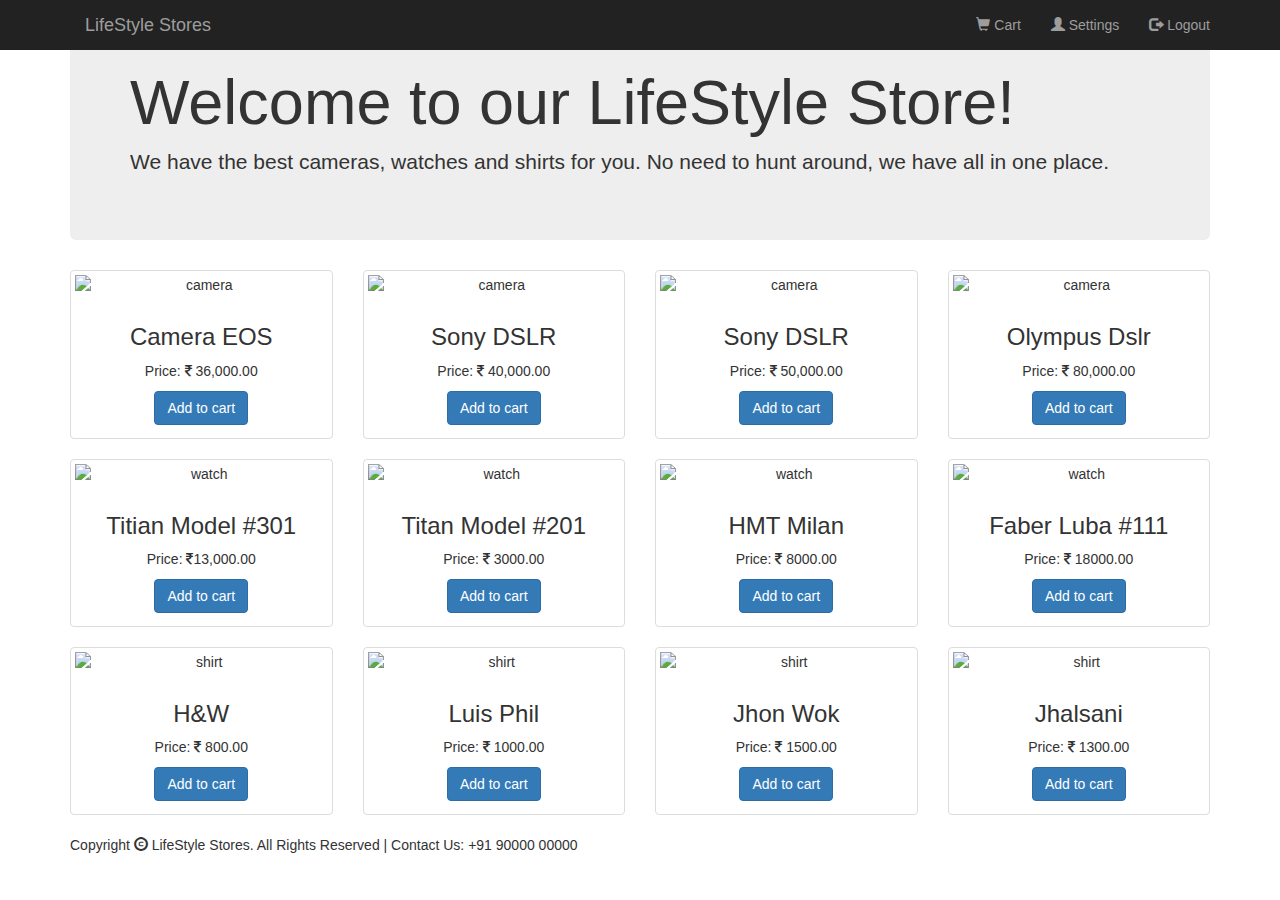
==== product.html @ a0918832 "Add files via upload" ====
<html>
	<head>
		<title>LifeStyle Stores</title>
		<!-- link to Bootstrap minified css-->
		<link rel="stylesheet" href="https://maxcdn.bootstrapcdn.com/bootstrap/3.3.7/css/bootstrap.min.css" integrity="sha384-BVYiiSIFeK1dGmJRAkycuHAHRg32OmUcww7on3RYdg4Va+PmSTsz/K68vbdEjh4u" crossorigin="anonymous">
		<!-- link to Jquery minified-->
		<script src="https://ajax.googleapis.com/ajax/libs/jquery/1.12.4/jquery.min.js"></script>
		<!-- link to Bootstrap JS -->
		<script src="https://maxcdn.bootstrapcdn.com/bootstrap/3.3.7/js/bootstrap.min.js" integrity="sha384-Tc5IQib027qvyjSMfHjOMaLkfuWVxZxUPnCJA7l2mCWNIpG9mGCD8wGNIcPD7Txa" crossorigin="anonymous"></script>
		<!-- link to fontawesome CSS-->
		<link rel="stylesheet" href="https://cdnjs.cloudflare.com/ajax/libs/font-awesome/4.7.0/css/font-awesome.min.css">
		<!-- link to external CSS -->
		<link rel="stylesheet" type="text/css" href="index.css">
	</head>
	<body>
		<nav class="nav navbar-inverse navbar-fixed-top">
			<div class="container">
				<div class="navbar-header">
					<button type="button" class="navbar-toggle" data-toggle="collapse" data-target="#mynavBar">
						<span class="icon-bar"></span>
						<span class="icon-bar"></span>
						<span class="icon-bar"></span>
					</button>
					<a href="index.html" class="navbar-brand">LifeStyle Stores</a>
				</div>
				<div class="collapse navbar-collapse" id="mynavBar">
					<ul class="nav navbar-nav navbar-right">
						<li><a href="cart.html"><span class="glyphicon glyphicon-shopping-cart"></span> Cart</a></li>
						<li><a href="setting.html"><span class="glyphicon glyphicon-user"></span> Settings</a></li>
						<li><a href="logout.html"><span class="glyphicon glyphicon-log-out"></span> Logout</a></li>
					</ul>
				</div>
			</div>
		</nav>
		<div class="container panel-margin">
			<div class="jumbotron">
				<h1>Welcome to our LifeStyle Store!</h1>
				<p>We have the best cameras, watches and shirts for you. No need to hunt
					around, we have all in one place.</p>
			</div>
			<div class="row text-center">
				<div class="col-md-3 col-sm-6">
					<div class="thumbnail">
						<img src="image/4.jpg" alt="camera">
						<div class="caption">
							<h3>Camera EOS</h3>
							<p>Price: <i class="fa fa-rupee"></i> 36,000.00</p>
							<button type="button" class="btn btn-primary">Add to cart</button>
						</div>
					</div>
				</div>
				<div class="col-md-3 col-sm-6">
					<div class="thumbnail">
						<img src="image/2.jpg" alt="camera">
						<div class="caption">
							<h3>Sony DSLR</h3>
							<p>Price: <i class="fa fa-rupee"></i> 40,000.00</p>
							<button type="button" class="btn btn-primary">Add to cart</button>
						</div>
					</div>
				</div>
				<div class="col-md-3 col-sm-6">
					<div class="thumbnail">
						<img src="image/3.jpg" alt="camera">
						<div class="caption">
							<h3>Sony DSLR</h3>
							<p>Price: <i class="fa fa-rupee"></i> 50,000.00</p>
							<button type="button" class="btn btn-primary">Add to cart</button>
						</div>
					</div>
				</div>
				<div class="col-md-3 col-sm-6">
					<div class="thumbnail">
						<img src="image/1.jpg" alt="camera">
						<div class="caption">
							<h3>Olympus Dslr</h3>
							<p>Price: <i class="fa fa-rupee"></i> 80,000.00</p>
							<button type="button" class="btn btn-primary">Add to cart</button>
						</div>
					</div>
				</div>
			</div>
			<div class="row text-center">
				<div class="col-md-3 col-sm-6">
					<div class="thumbnail">
						<img src="image/9.jpg" alt="watch">
						<div class="caption">
							<h3>Titian Model #301</h3>
							<p>Price: <i class="fa fa-rupee"></i>13,000.00</p>
							<button type="button" class="btn btn-primary">Add to cart</button>
						</div>
					</div>
				</div>
				<div class="col-md-3 col-sm-6">
					<div class="thumbnail">
						<img src="image/10.jpg" alt="watch">
						<div class="caption">
							<h3>Titan Model #201</h3>
							<p>Price: <i class="fa fa-rupee"></i> 3000.00</p>
							<button type="button" class="btn btn-primary">Add to cart</button>
						</div>
					</div>
				</div>
				<div class="col-md-3 col-sm-6">
					<div class="thumbnail">
						<img src="image/11.jpg" alt="watch">
						<div class="caption">
							<h3>HMT Milan</h3>
							<p>Price: <i class="fa fa-rupee"></i> 8000.00</p>
							<button type="button" class="btn btn-primary">Add to cart</button>
						</div>
					</div>
				</div>
				<div class="col-md-3 col-sm-6">
					<div class="thumbnail">
						<img src="image/12.jpg" alt="watch">
						<div class="caption">
                                                        <h3>Faber Luba #111</h3>
							<p>Price: <i class="fa fa-rupee"></i> 18000.00</p>
							<button type="button" class="btn btn-primary">Add to cart</button>
						</div>
					</div>
				</div>
			</div>
			<div class="row text-center">
				<div class="col-md-3 col-sm-6">
					<div class="thumbnail">
						<img src="image/8.jpg" alt="shirt">
						<div class="caption">
							<h3>H&W</h3>
							<p>Price: <i class="fa fa-rupee"></i> 800.00</p>
							<button type="button" class="btn btn-primary">Add to cart</button>
						</div>
					</div>
				</div>
				<div class="col-md-3 col-sm-6">
					<div class="thumbnail">
						<img src="image/6.jpg" alt="shirt">
						<div class="caption">
							<h3>Luis Phil</h3>
							<p>Price: <i class="fa fa-rupee"></i> 1000.00</p>
							<button type="button" class="btn btn-primary">Add to cart</button>
						</div>
					</div>
				</div>
				<div class="col-md-3 col-sm-6">
					<div class="thumbnail">
						<img src="image/14.jpg" alt="shirt">
						<div class="caption">
							<h3>Jhon Wok</h3>
							<p>Price: <i class="fa fa-rupee"></i> 1500.00</p>
							<button type="button" class="btn btn-primary">Add to cart</button>
						</div>
					</div>
				</div>
				<div class="col-md-3 col-sm-6">
					<div class="thumbnail">
						<img src="image/13.jpg" alt="shirt">
						<div class="caption">
							<h3>Jhalsani</h3>
							<p>Price: <i class="fa fa-rupee"></i> 1300.00</p>
							<button type="button" class="btn btn-primary">Add to cart</button>
						</div>
					</div>
				</div>
			</div>
		</div>
		<footer>
			<div class="container">
				Copyright <span class="glyphicon glyphicon-copyright-mark"></span> LifeStyle Stores.
				All Rights Reserved | Contact Us: +91 90000 00000
			</div>
		</footer>
	</body>
</html>
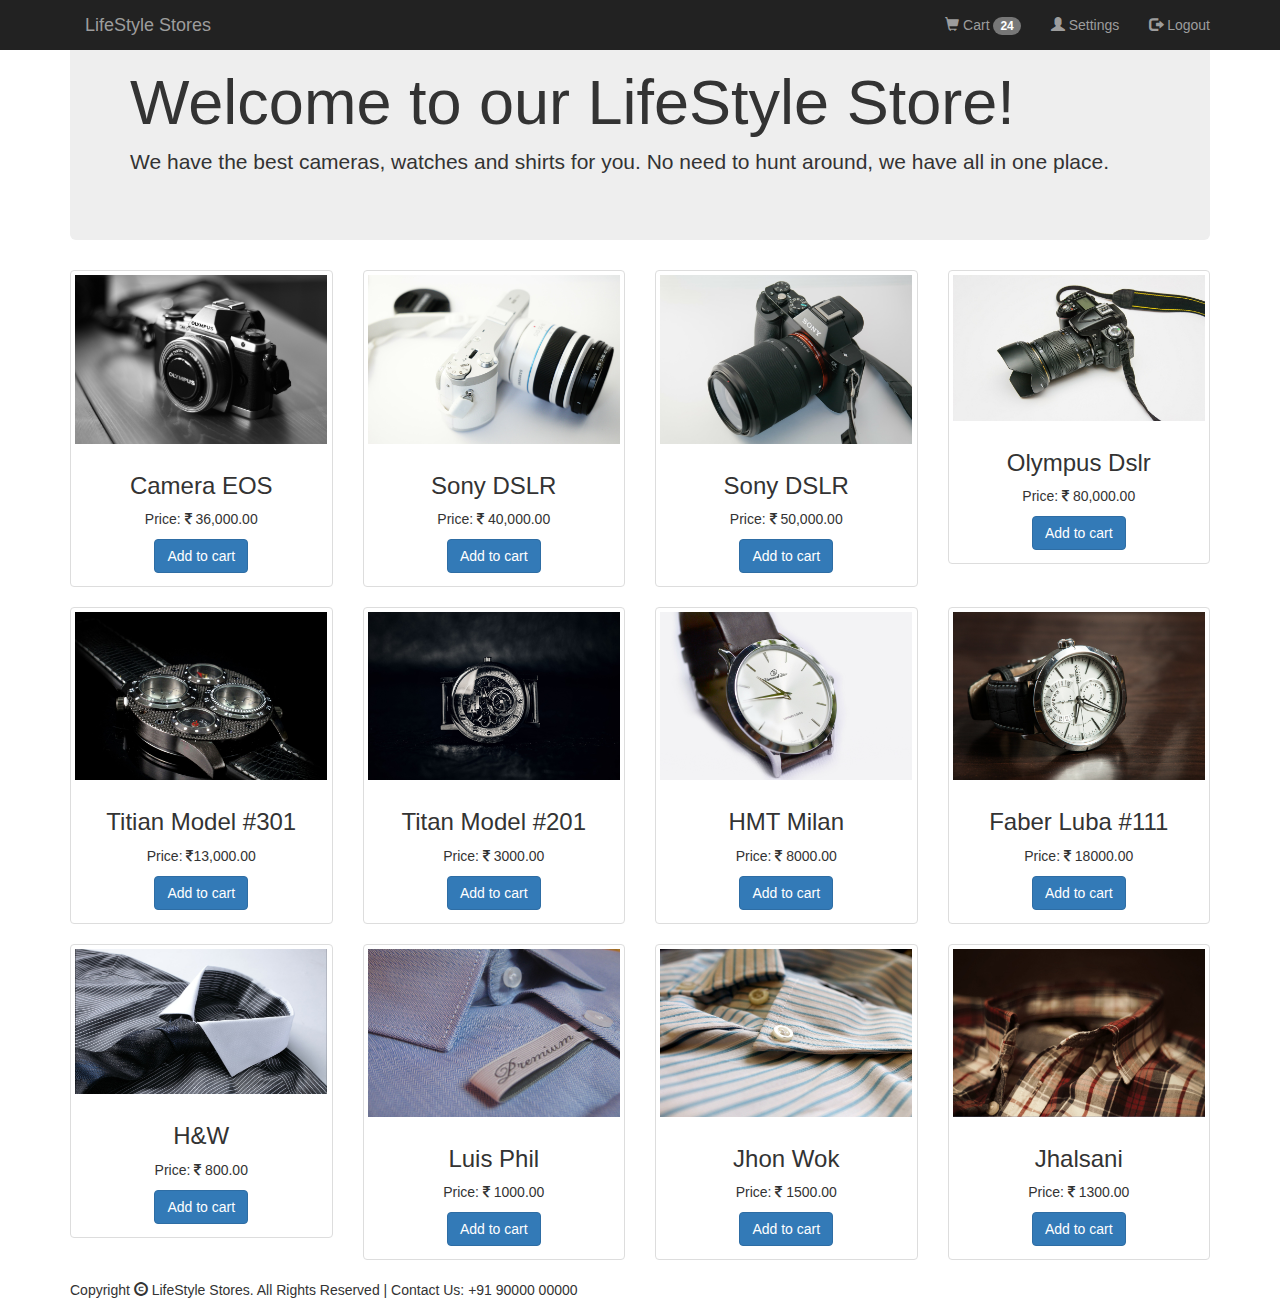
==== commit 11fab213: "changes" ====
--- a/product.html
+++ b/product.html
@@ -25,7 +25,7 @@
 				</div>
 				<div class="collapse navbar-collapse" id="mynavBar">
 					<ul class="nav navbar-nav navbar-right">
-						<li><a href="cart.html"><span class="glyphicon glyphicon-shopping-cart"></span> Cart</a></li>
+						<li><a href="cart.html"><span class="glyphicon glyphicon-shopping-cart"></span> Cart <span class="badge badge-pill badge-primary">24</span></a></li>
 						<li><a href="setting.html"><span class="glyphicon glyphicon-user"></span> Settings</a></li>
 						<li><a href="logout.html"><span class="glyphicon glyphicon-log-out"></span> Logout</a></li>
 					</ul>
@@ -171,5 +171,8 @@
 				All Rights Reserved | Contact Us: +91 90000 00000
 			</div>
 		</footer>
+		<script>
+
+		</script>
 	</body>
 </html>